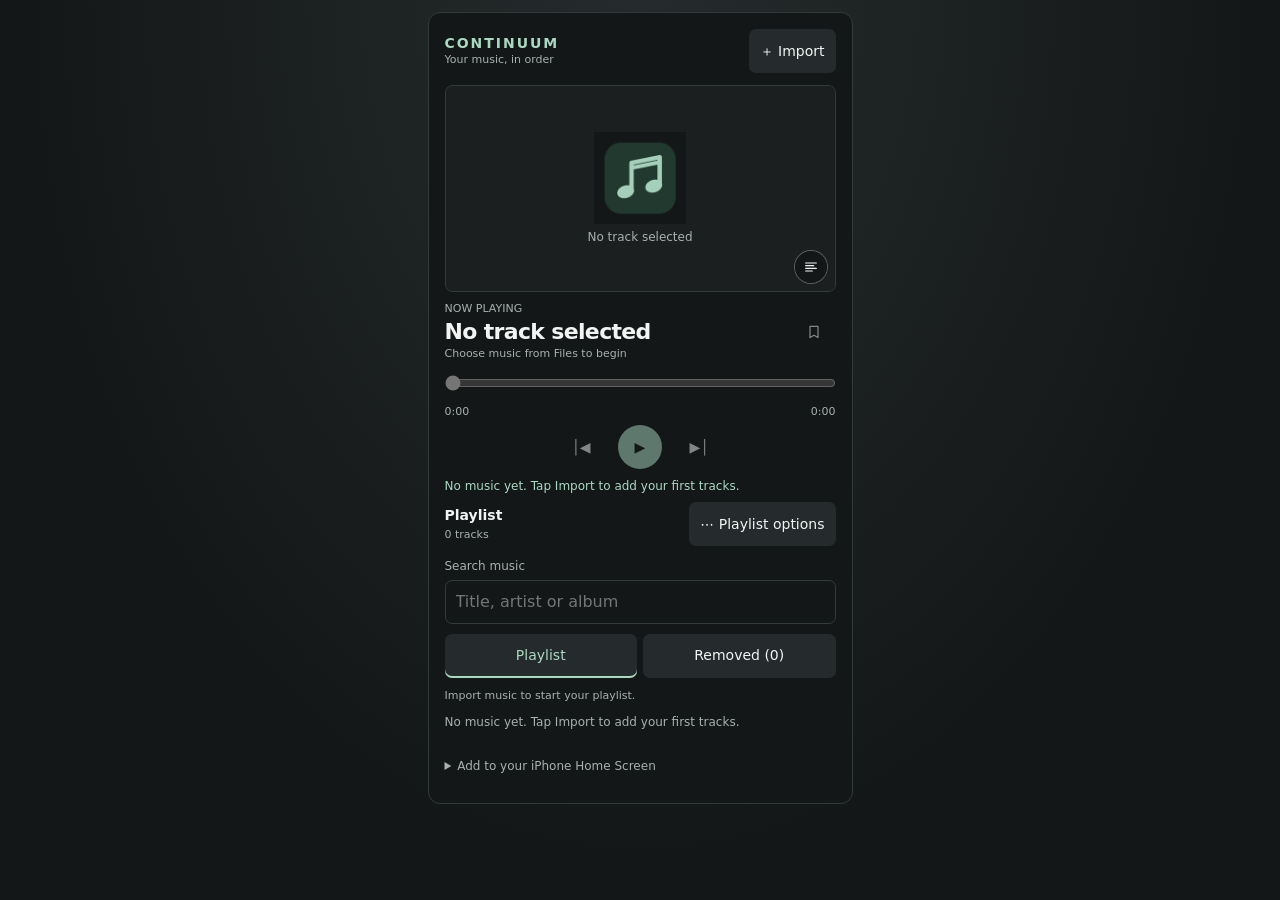
==== index.html @ 579f59ef "Add files via upload" ====
<!doctype html>
<html lang="en">
<head>
<meta charset="utf-8">
<meta name="viewport" content="width=device-width, initial-scale=1, viewport-fit=cover">
<meta name="theme-color" content="#141718">
<meta name="apple-mobile-web-app-capable" content="yes">
<meta name="apple-mobile-web-app-status-bar-style" content="black">
<meta name="description" content="A private music player for your own audio files.">
<title>Continuum Web</title>
<link rel="manifest" href="./manifest.webmanifest">
<link rel="apple-touch-icon" href="./icon-192.png">
<link rel="icon" href="./icon-192.png">
<link rel="stylesheet" href="./player.css?v=10">
<script defer src="./storage.js?v=10"></script>
<script defer src="./tags.js?v=10"></script>
<script defer src="./player.js?v=10"></script>
</head>
<body>
<div id="continuum-web">
  <section class="cp-phone" aria-label="Continuum Web music player">
    <header class="cp-head">
      <div><div class="cp-brand">CONTINUUM</div><div class="cp-small">Your music, in order</div></div>
      <button type="button" id="import" disabled>＋ Import</button>
      <input id="files" type="file" accept="audio/*,.mp3,.m4a,.aac,.wav,.flac,.aiff,.aif,.ogg,.opus,.caf" multiple hidden>
    </header>
    <main class="cp-main">
      <div class="cp-media">
        <div class="cp-cover" id="cover"><img id="cover-image" src="./icon-192.png" alt=""><span id="cover-note">No track selected</span></div>
        <div class="cp-lyrics-panel" id="lyrics-panel" hidden><div class="cp-lyrics" id="lyrics" role="region" tabindex="0" aria-label="Embedded lyrics">Choose a track to see its lyrics.</div></div>
        <button type="button" class="cp-media-toggle" id="media-toggle" aria-label="Show lyrics" title="Show lyrics" aria-controls="cover lyrics-panel">
          <span>
            <svg id="lyrics-icon" width="18" height="18" viewBox="0 0 24 24" fill="none" stroke="currentColor" stroke-width="1.8" stroke-linecap="round" aria-hidden="true"><path d="M4 6h16M4 10h12M4 14h16M4 18h10"/></svg>
            <svg id="art-icon" width="18" height="18" viewBox="0 0 24 24" fill="none" stroke="currentColor" stroke-width="1.8" stroke-linecap="round" stroke-linejoin="round" aria-hidden="true" hidden><rect x="3" y="3" width="18" height="18" rx="3"/><circle cx="8.5" cy="8.5" r="1.5"/><path d="m3 17 5-5 4 4 3-3 6 6"/></svg>
          </span>
        </button>
      </div>
      <div class="cp-current">
        <div><div class="cp-small">NOW PLAYING</div><h2 id="title">No track selected</h2><div class="cp-small" id="subtitle">Import audio from Files</div></div>
        <button type="button" class="cp-icon" id="bookmark" aria-label="Set resume marker" title="Set resume marker" disabled><svg width="18" height="20" viewBox="0 0 18 20" fill="none" aria-hidden="true"><path d="M4 3h10v14l-5-3-5 3z" stroke="currentColor" stroke-width="1.5" stroke-linejoin="round"/></svg></button>
      </div>
      <input type="range" min="0" max="1" value="0" step="0.1" id="seek" aria-label="Playback position" disabled>
      <div class="cp-time cp-small"><span id="elapsed">0:00</span><span id="duration">0:00</span></div>
      <div class="cp-controls">
        <button type="button" class="cp-icon" id="prev" aria-label="Previous track" disabled>│◀</button>
        <button type="button" class="cp-play" id="play" aria-label="Play" disabled>▶</button>
        <button type="button" class="cp-icon" id="next" aria-label="Next track" disabled>▶│</button>
      </div>
      <div id="player-status" class="cp-player-status" role="status" aria-live="polite"></div>
      <div id="recovery" class="cp-recovery" hidden><button type="button" id="recover-playback">Recover playback</button><button type="button" id="repair-music">Repair music from Files…</button><p class="cp-small">Your playlist and songs are kept. If a saved song is unreadable, select its original file to repair it in place.</p></div>
      <input id="repair-files" type="file" accept="audio/*,.mp3,.m4a,.aac,.wav,.flac,.aiff,.aif,.ogg,.opus,.caf" multiple hidden>
      <button type="button" id="resume" class="cp-resume" hidden>▶ Resume playlist</button>
      <div class="cp-list-head">
        <div><h3 id="playlist-name">Playlist</h3><span class="cp-small" id="count">0 tracks</span></div>
        <button type="button" id="playlist-options" aria-haspopup="dialog" aria-controls="playlist-menu">⋯ Playlist options</button>
      </div>
      <label class="cp-search-label" for="search">Search music</label>
      <input type="search" id="search" placeholder="Title, artist or album" autocomplete="off">
      <div class="cp-tabs" role="group" aria-label="Library view"><button type="button" id="active-tab" aria-pressed="true">Playlist</button><button type="button" id="removed-tab" aria-pressed="false">Removed (0)</button></div>
      <div class="cp-list" id="playlist"></div>
      <div class="cp-message" id="status" role="status">Opening your library…</div>
      <details class="cp-help"><summary>Add to your iPhone Home Screen</summary><p>In Safari, tap Share, then Add to Home Screen. Imported music stays on this device. Keep the original files in Files.</p><p>Version 10 · lock-screen controls</p></details>
    </main>
    <dialog id="playlist-menu" aria-labelledby="playlist-menu-title">
      <h3 id="playlist-menu-title">Playlist options</h3>
      <button type="button" id="sort-az">Sort A–Z</button>
      <button type="button" id="shuffle-now" disabled>Shuffle playlist</button>
      <button type="button" id="restore-order" disabled>Restore previous order</button>
      <button type="button" id="repeat-playlist" aria-pressed="false">Repeat playlist: Off</button>
      <button type="button" id="shuffle-loop" aria-pressed="false">Shuffle on loop: Off</button>
      <button type="button" id="saved-open">Saved playlists</button>
      <button type="button" id="recover-open">Recover playback</button>
      <button type="button" id="repair-open">Repair music from Files…</button>
      <button type="button" id="backup-open">Backup and restore</button>
      <form method="dialog"><button>Done</button></form>
    </dialog>
    <dialog id="track-menu"><h3 id="menu-title">Track options</h3>
      <button type="button" id="move-up">Move up</button><button type="button" id="move-down">Move down</button>
      <button type="button" id="mark-track">Set resume marker</button><button type="button" id="remove-track">Remove from playlist</button>
      <form method="dialog"><button>Done</button></form>
    </dialog>
    <dialog id="saved-menu" aria-labelledby="saved-title">
      <h3 id="saved-title">Saved playlists</h3>
      <p class="cp-small">Save an arrangement and resume position. Songs stay in your library.</p>
      <label for="saved-select">Choose a playlist</label><select id="saved-select" size="4" aria-label="Saved playlists"></select>
      <button type="button" id="saved-load">Load selected playlist</button>
      <button type="button" id="saved-update">Update selected from current playlist</button>
      <button type="button" id="saved-rename">Rename selected playlist</button>
      <button type="button" id="saved-delete">Delete selected playlist</button>
      <button type="button" id="saved-new">Save current as…</button>
      <form method="dialog"><button>Done</button></form>
    </dialog>
    <dialog id="name-menu" aria-labelledby="name-title"><form id="name-form">
      <h3 id="name-title">Save playlist</h3><label for="playlist-input">Playlist name</label>
      <input id="playlist-input" maxlength="80" required autocomplete="off">
      <p id="name-error" class="cp-small" role="status"></p>
      <button type="submit">Save</button><button type="button" id="name-cancel">Cancel</button>
    </form></dialog>
    <dialog id="backup-menu" aria-labelledby="backup-title">
      <h3 id="backup-title">Backup and restore</h3>
      <p class="cp-small">A playlist backup saves order, saved playlists and resume positions. Restore it after importing the same songs. A full backup also includes all music, including Removed songs, and can be large.</p>
      <button type="button" id="backup-small">Download playlist backup</button>
      <button type="button" id="backup-full">Download full music backup</button>
      <button type="button" id="backup-restore">Restore a backup…</button>
      <input type="file" id="backup-file" accept=".continuum,.json,application/json,application/octet-stream" hidden>
      <p class="cp-small">Restore adds music and saved playlists. It restores the backed-up order and settings. Existing music is kept in the library.</p>
      <form method="dialog"><button>Done</button></form>
    </dialog>
    <audio id="audio" preload="metadata"></audio>
  </section>
</div>
</body>
</html>
---- player.css ----
#continuum-web{padding:16px 0;display:grid;justify-items:center}
#continuum-web .cp-phone{color-scheme:dark;--cp-bg:#141718;--cp-fg:#f2f4f3;--cp-soft:#a7b1ae;--cp-accent:#a9d9c1;--cp-line:#333a3b;--cp-pane:#252b2c;position:relative;width:min(100%,367px);box-sizing:border-box;overflow:hidden;border:1px solid #333a3b;border-radius:27px;background:var(--cp-bg);color:var(--cp-fg);font:14px/1.35 system-ui,sans-serif}
#continuum-web .cp-status,#continuum-web .cp-head,#continuum-web .cp-current,#continuum-web .cp-time,#continuum-web .cp-list-head{display:flex;align-items:center;justify-content:space-between;gap:8px}
#continuum-web .cp-head{padding:9px 16px 12px}
#continuum-web .cp-brand{letter-spacing:.18em;font-weight:650;color:var(--cp-accent)}
#continuum-web .cp-main{padding:0 16px 10px}
#continuum-web .cp-small,#continuum-web small,#continuum-web time{font-size:11px;color:var(--cp-soft)}
#continuum-web h2,#continuum-web h3{margin:0;color:inherit}
#continuum-web h2{font-size:22px;letter-spacing:-.03em}
#continuum-web h3{font-size:14px}
#continuum-web button{min-height:44px;background:var(--cp-pane);color:inherit;border:0;border-radius:7px;padding:0 11px;font:inherit;cursor:pointer;display:inline-flex;align-items:center;justify-content:center;gap:6px}
#continuum-web button,#continuum-web summary{touch-action:manipulation}
#continuum-web button:active:not(:disabled){filter:brightness(1.15)}
#continuum-web button svg{width:16px;height:16px}
#continuum-web .cp-icon{width:44px;background:transparent}
#continuum-web .cp-cover{height:155px;position:relative;overflow:hidden;isolation:isolate;border-radius:13px;background:linear-gradient(150deg,#293a58 0%,#384c60 55%,#9e6865 100%);color:#fff5e5}
#continuum-web .cp-current{margin-top:10px}
#continuum-web input{display:block;width:100%;margin:5px 0 1px;accent-color:var(--cp-accent)}
#continuum-web #seek{height:44px;margin:0;touch-action:pan-y pinch-zoom}
#continuum-web .cp-time{font-variant-numeric:tabular-nums}
#continuum-web .cp-controls{display:flex;justify-content:center;align-items:center;gap:15px;margin:5px 0 9px}
#continuum-web .cp-play{width:44px;border-radius:50%;background:var(--cp-accent);color:#141718}
#continuum-web .cp-list-head{margin-bottom:4px}
#continuum-web .cp-row{position:relative;border-top:1px solid var(--cp-line)}
#continuum-web .cp-row button{width:100%;justify-content:flex-start;background:transparent;text-align:left;padding:0 6px;gap:9px}
#continuum-web .cp-row button[aria-pressed=true]{color:var(--cp-accent);background:var(--cp-pane)}
#continuum-web .cp-row small{display:block}
#continuum-web .cp-index{color:var(--cp-soft);font-size:11px}
#continuum-web time{margin-left:auto}
#continuum-web .cp-marker{display:block;padding:3px 6px;color:var(--cp-accent);font-size:10px;letter-spacing:.1em}
#continuum-web [hidden]{display:none!important}
html{color-scheme:dark;background:#141718}
body{margin:0;background:radial-gradient(ellipse at top,#252b2c,#141718 620px);min-height:100vh}
#continuum-web{padding:12px 10px max(12px,env(safe-area-inset-bottom))}
#continuum-web .cp-phone{width:min(100%,425px);border-radius:12px}
#continuum-web .cp-head{padding-top:16px}
#continuum-web .cp-cover{height:clamp(150px,46vw,205px)}
#continuum-web .cp-main{padding-bottom:14px}
#continuum-web [data-title],#continuum-web .cp-track{overflow-wrap:anywhere}
#continuum-web .cp-row{display:grid;grid-template-columns:minmax(0,1fr) 44px;align-items:center}
#continuum-web .cp-row button{min-width:0}
#continuum-web .cp-row .cp-menu{justify-content:center}
#continuum-web .cp-marker{grid-column:1/-1}
#continuum-web button:disabled{opacity:.5;cursor:default}
#continuum-web .cp-message{margin:10px 0;color:var(--cp-soft);font-size:12px}
#continuum-web .cp-resume{width:100%;color:var(--cp-accent);margin:2px 0 12px}
#continuum-web dialog{box-sizing:border-box;border:1px solid var(--cp-line);border-radius:16px;background:var(--cp-pane);color:var(--cp-fg);padding:16px;width:min(302px,calc(100% - 24px));max-height:calc(100vh - 24px);max-height:calc(100dvh - 24px);overflow-y:auto;overflow-wrap:anywhere}
#continuum-web dialog::backdrop{background:#080c15b5}
#continuum-web dialog button{display:flex;width:100%;margin-top:6px;background:var(--cp-bg)}
#continuum-web dialog button[aria-pressed=true]{color:var(--cp-accent)}
#continuum-web .cp-help{margin-top:14px;color:var(--cp-soft);font-size:12px}
#continuum-web .cp-help summary{box-sizing:border-box;min-height:44px;cursor:pointer;padding:13px 0}
@media (display-mode:standalone){body{background:#141718}#continuum-web{padding-top:max(0px,env(safe-area-inset-top));padding-left:0;padding-right:0}#continuum-web .cp-phone{border:0;border-radius:0;min-height:100vh}}

#continuum-web .cp-cover{background:#1b1f20;display:grid;place-items:center;border:1px solid #333a3b;border-radius:7px} #continuum-web .cp-cover img{width:92px;height:92px;object-fit:contain;opacity:.9} #continuum-web .cp-brand{letter-spacing:.14em} #continuum-web .cp-row .cp-marker{display:flex;align-items:center;gap:8px} #continuum-web .cp-marker::after{content:'';height:1px;background:var(--cp-accent);flex:1;opacity:.65}
#continuum-web .cp-media{position:relative;display:grid;align-content:center;min-height:120px}
#continuum-web .cp-media-toggle{position:absolute;right:3px;bottom:3px;z-index:1;width:44px;min-height:44px;padding:0;background:transparent}
#continuum-web .cp-media-toggle span{display:grid;place-items:center;width:32px;height:32px;border-radius:50%;background:#141718ed;color:#f2f4f3;box-shadow:0 0 0 1px #f2f4f34d}
#continuum-web .cp-cover{align-content:center;gap:5px}
#continuum-web .cp-cover.has-art{display:block;height:auto}
#continuum-web .cp-cover.has-art img{display:block;width:100%;height:auto;opacity:1}
#continuum-web .cp-cover.has-art span{display:none}
#continuum-web #cover-note{font-size:12px;color:var(--cp-soft)}
#continuum-web .cp-cover[aria-hidden=true]{pointer-events:none;filter:blur(10px)}
#continuum-web .cp-lyrics-panel{position:absolute;inset:0;box-sizing:border-box;display:flex;flex-direction:column;padding-bottom:46px;background:rgba(10,14,15,.60);border:1px solid var(--cp-line);border-radius:7px}
#continuum-web .cp-lyrics{flex:1;box-sizing:border-box;min-height:0;overflow-y:auto;overscroll-behavior-y:contain;touch-action:pan-y pinch-zoom;-webkit-overflow-scrolling:touch;padding:16px;color:var(--cp-fg);white-space:pre-wrap;overflow-wrap:anywhere;line-height:1.65}

#continuum-web .cp-media{overflow:hidden;border-radius:7px}

#continuum-web .cp-lyrics{text-shadow:0 1px 3px #000,0 0 8px #0008}
#continuum-web .cp-search-label{display:block;margin:12px 0 4px;color:var(--cp-soft);font-size:12px}
#continuum-web input[type=search],#continuum-web #playlist-input,#continuum-web select{box-sizing:border-box;min-height:44px;width:100%;border:1px solid var(--cp-line);border-radius:7px;background:var(--cp-bg);color:var(--cp-fg);padding:10px;font:16px system-ui,sans-serif}
#continuum-web select{margin:8px 0;min-height:120px}
#continuum-web .cp-tabs{display:flex;gap:6px;margin:10px 0}
#continuum-web .cp-tabs button{flex:1}
#continuum-web .cp-tabs button[aria-pressed=true]{color:var(--cp-accent);box-shadow:inset 0 -2px var(--cp-accent)}
#continuum-web .cp-row{grid-template-columns:44px minmax(0,1fr) 44px}
#continuum-web .cp-row .cp-drag{justify-content:center;touch-action:none;color:var(--cp-soft);font-size:22px;padding:0}
#continuum-web .cp-row .cp-song{padding:9px 4px;min-height:56px}
#continuum-web .cp-row .cp-song:disabled{opacity:1}
#continuum-web .cp-track{min-width:0}
#continuum-web .cp-track small{font-size:11px;margin-top:3px}
#continuum-web .cp-dragging{opacity:.55}
#continuum-web .cp-drop-target{box-shadow:inset 0 3px var(--cp-accent)}
#continuum-web :focus-visible{outline:2px solid var(--cp-accent);outline-offset:2px}

#continuum-web .cp-row .cp-drag:disabled{touch-action:pan-y pinch-zoom}

#continuum-web .cp-player-status{font-size:12px;color:var(--cp-accent);overflow-wrap:anywhere}
#continuum-web .cp-player-status:not(:empty){margin:8px 0}
#continuum-web .cp-recovery{padding:10px;margin:10px 0;border:1px solid var(--cp-accent);border-radius:7px}
#continuum-web .cp-recovery button{width:100%;margin:3px 0}
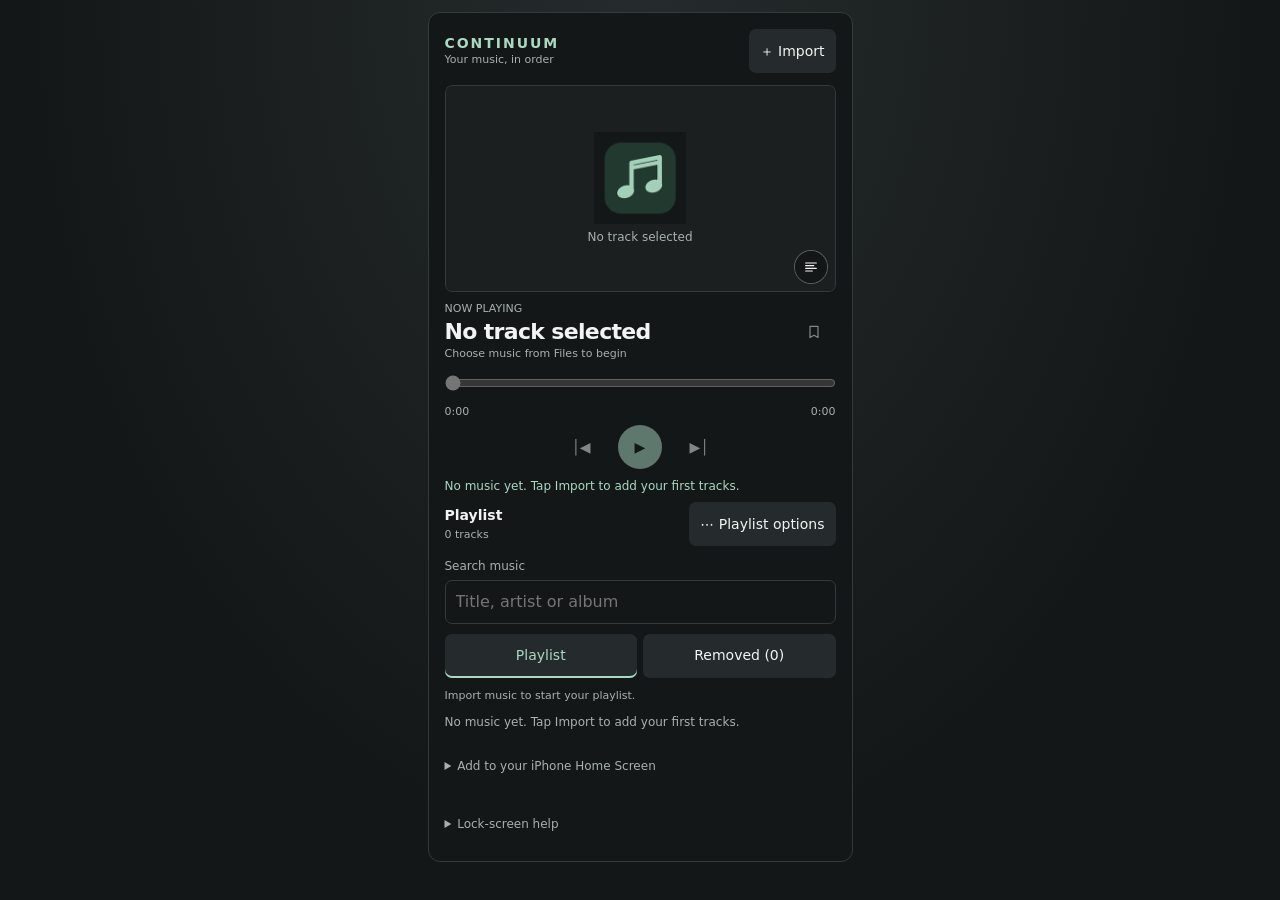
==== commit 84d534d5: "Add files via upload" ====
--- a/index.html
+++ b/index.html
@@ -11,10 +11,10 @@
 <link rel="manifest" href="./manifest.webmanifest">
 <link rel="apple-touch-icon" href="./icon-192.png">
 <link rel="icon" href="./icon-192.png">
-<link rel="stylesheet" href="./player.css?v=10">
-<script defer src="./storage.js?v=10"></script>
-<script defer src="./tags.js?v=10"></script>
-<script defer src="./player.js?v=10"></script>
+<link rel="stylesheet" href="./player.css?v=12">
+<script defer src="./storage.js?v=12"></script>
+<script defer src="./tags.js?v=12"></script>
+<script defer src="./player.js?v=12"></script>
 </head>
 <body>
 <div id="continuum-web">
@@ -59,7 +59,13 @@
       <div class="cp-tabs" role="group" aria-label="Library view"><button type="button" id="active-tab" aria-pressed="true">Playlist</button><button type="button" id="removed-tab" aria-pressed="false">Removed (0)</button></div>
       <div class="cp-list" id="playlist"></div>
       <div class="cp-message" id="status" role="status">Opening your library…</div>
-      <details class="cp-help"><summary>Add to your iPhone Home Screen</summary><p>In Safari, tap Share, then Add to Home Screen. Imported music stays on this device. Keep the original files in Files.</p><p>Version 10 · lock-screen controls</p></details>
+      <details class="cp-help"><summary>Add to your iPhone Home Screen</summary><p>In Safari, tap Share, then Add to Home Screen. Imported music stays on this device. Keep the original files in Files.</p><p>Version 12 · active lock-screen controls</p></details>
+      <details class="cp-help"><summary>Lock-screen help</summary>
+        <p id="native-diagnostics" role="status">Waiting for playback.</p>
+        <button type="button" id="native-refresh">Reapply lock-screen controls</button>
+        <p>The image below is the exact cover sent to the lock screen.</p>
+        <img id="native-art-preview" width="96" height="96" alt="Cover prepared for the lock screen" hidden>
+      </details>
     </main>
     <dialog id="playlist-menu" aria-labelledby="playlist-menu-title">
       <h3 id="playlist-menu-title">Playlist options</h3>
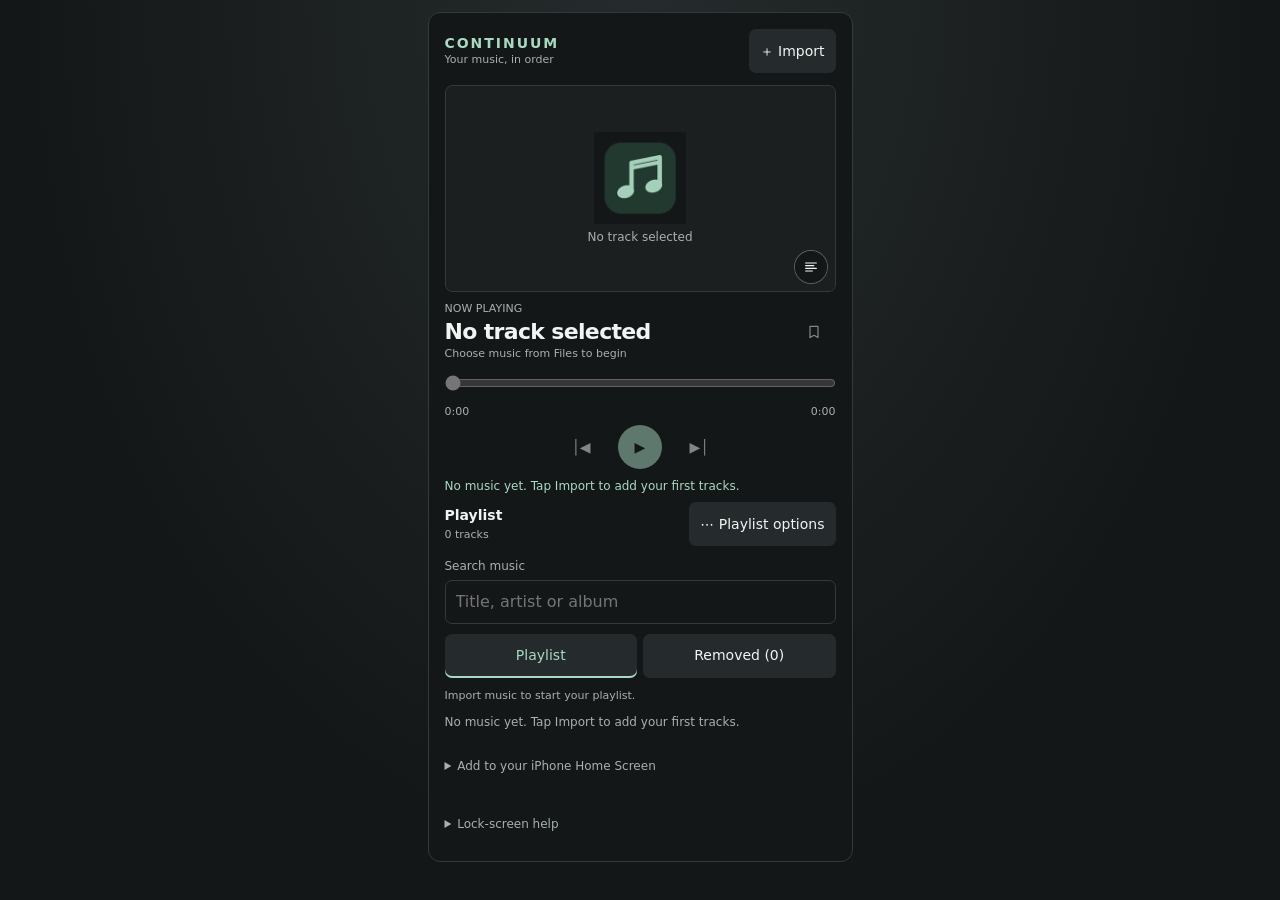
==== commit c67906e4: "Add files via upload" ====
--- a/index.html
+++ b/index.html
@@ -11,10 +11,10 @@
 <link rel="manifest" href="./manifest.webmanifest">
 <link rel="apple-touch-icon" href="./icon-192.png">
 <link rel="icon" href="./icon-192.png">
-<link rel="stylesheet" href="./player.css?v=12">
-<script defer src="./storage.js?v=12"></script>
-<script defer src="./tags.js?v=12"></script>
-<script defer src="./player.js?v=12"></script>
+<link rel="stylesheet" href="./player.css?v=13">
+<script defer src="./storage.js?v=13"></script>
+<script defer src="./tags.js?v=13"></script>
+<script defer src="./player.js?v=13"></script>
 </head>
 <body>
 <div id="continuum-web">
@@ -59,7 +59,7 @@
       <div class="cp-tabs" role="group" aria-label="Library view"><button type="button" id="active-tab" aria-pressed="true">Playlist</button><button type="button" id="removed-tab" aria-pressed="false">Removed (0)</button></div>
       <div class="cp-list" id="playlist"></div>
       <div class="cp-message" id="status" role="status">Opening your library…</div>
-      <details class="cp-help"><summary>Add to your iPhone Home Screen</summary><p>In Safari, tap Share, then Add to Home Screen. Imported music stays on this device. Keep the original files in Files.</p><p>Version 12 · active lock-screen controls</p></details>
+      <details class="cp-help"><summary>Add to your iPhone Home Screen</summary><p>In Safari, tap Share, then Add to Home Screen. Imported music stays on this device. Keep the original files in Files.</p><p>Version 13 · local lock-screen artwork</p></details>
       <details class="cp-help"><summary>Lock-screen help</summary>
         <p id="native-diagnostics" role="status">Waiting for playback.</p>
         <button type="button" id="native-refresh">Reapply lock-screen controls</button>
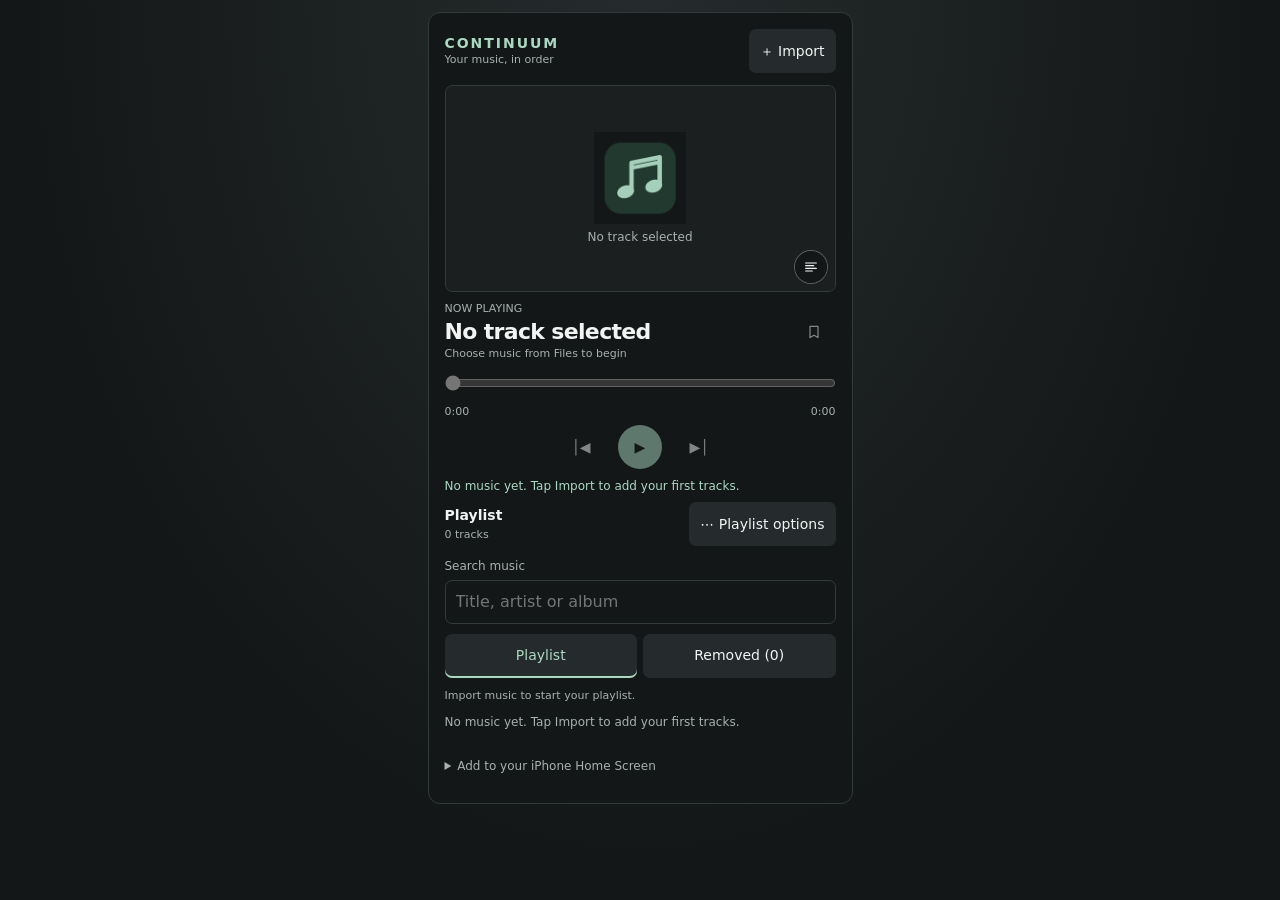
==== commit bb7210a9: "Add files via upload" ====
--- a/index.html
+++ b/index.html
@@ -11,10 +11,10 @@
 <link rel="manifest" href="./manifest.webmanifest">
 <link rel="apple-touch-icon" href="./icon-192.png">
 <link rel="icon" href="./icon-192.png">
-<link rel="stylesheet" href="./player.css?v=13">
-<script defer src="./storage.js?v=13"></script>
-<script defer src="./tags.js?v=13"></script>
-<script defer src="./player.js?v=13"></script>
+<link rel="stylesheet" href="./player.css?v=17">
+<script defer src="./storage.js?v=17"></script>
+<script defer src="./tags.js?v=17"></script>
+<script defer src="./player.js?v=17"></script>
 </head>
 <body>
 <div id="continuum-web">
@@ -59,13 +59,7 @@
       <div class="cp-tabs" role="group" aria-label="Library view"><button type="button" id="active-tab" aria-pressed="true">Playlist</button><button type="button" id="removed-tab" aria-pressed="false">Removed (0)</button></div>
       <div class="cp-list" id="playlist"></div>
       <div class="cp-message" id="status" role="status">Opening your library…</div>
-      <details class="cp-help"><summary>Add to your iPhone Home Screen</summary><p>In Safari, tap Share, then Add to Home Screen. Imported music stays on this device. Keep the original files in Files.</p><p>Version 13 · local lock-screen artwork</p></details>
-      <details class="cp-help"><summary>Lock-screen help</summary>
-        <p id="native-diagnostics" role="status">Waiting for playback.</p>
-        <button type="button" id="native-refresh">Reapply lock-screen controls</button>
-        <p>The image below is the exact cover sent to the lock screen.</p>
-        <img id="native-art-preview" width="96" height="96" alt="Cover prepared for the lock screen" hidden>
-      </details>
+      <details class="cp-help"><summary>Add to your iPhone Home Screen</summary><p>In Safari, tap Share, then Add to Home Screen. Imported music stays on this device. Keep the original files in Files.</p><p>Version 17</p></details>
     </main>
     <dialog id="playlist-menu" aria-labelledby="playlist-menu-title">
       <h3 id="playlist-menu-title">Playlist options</h3>
